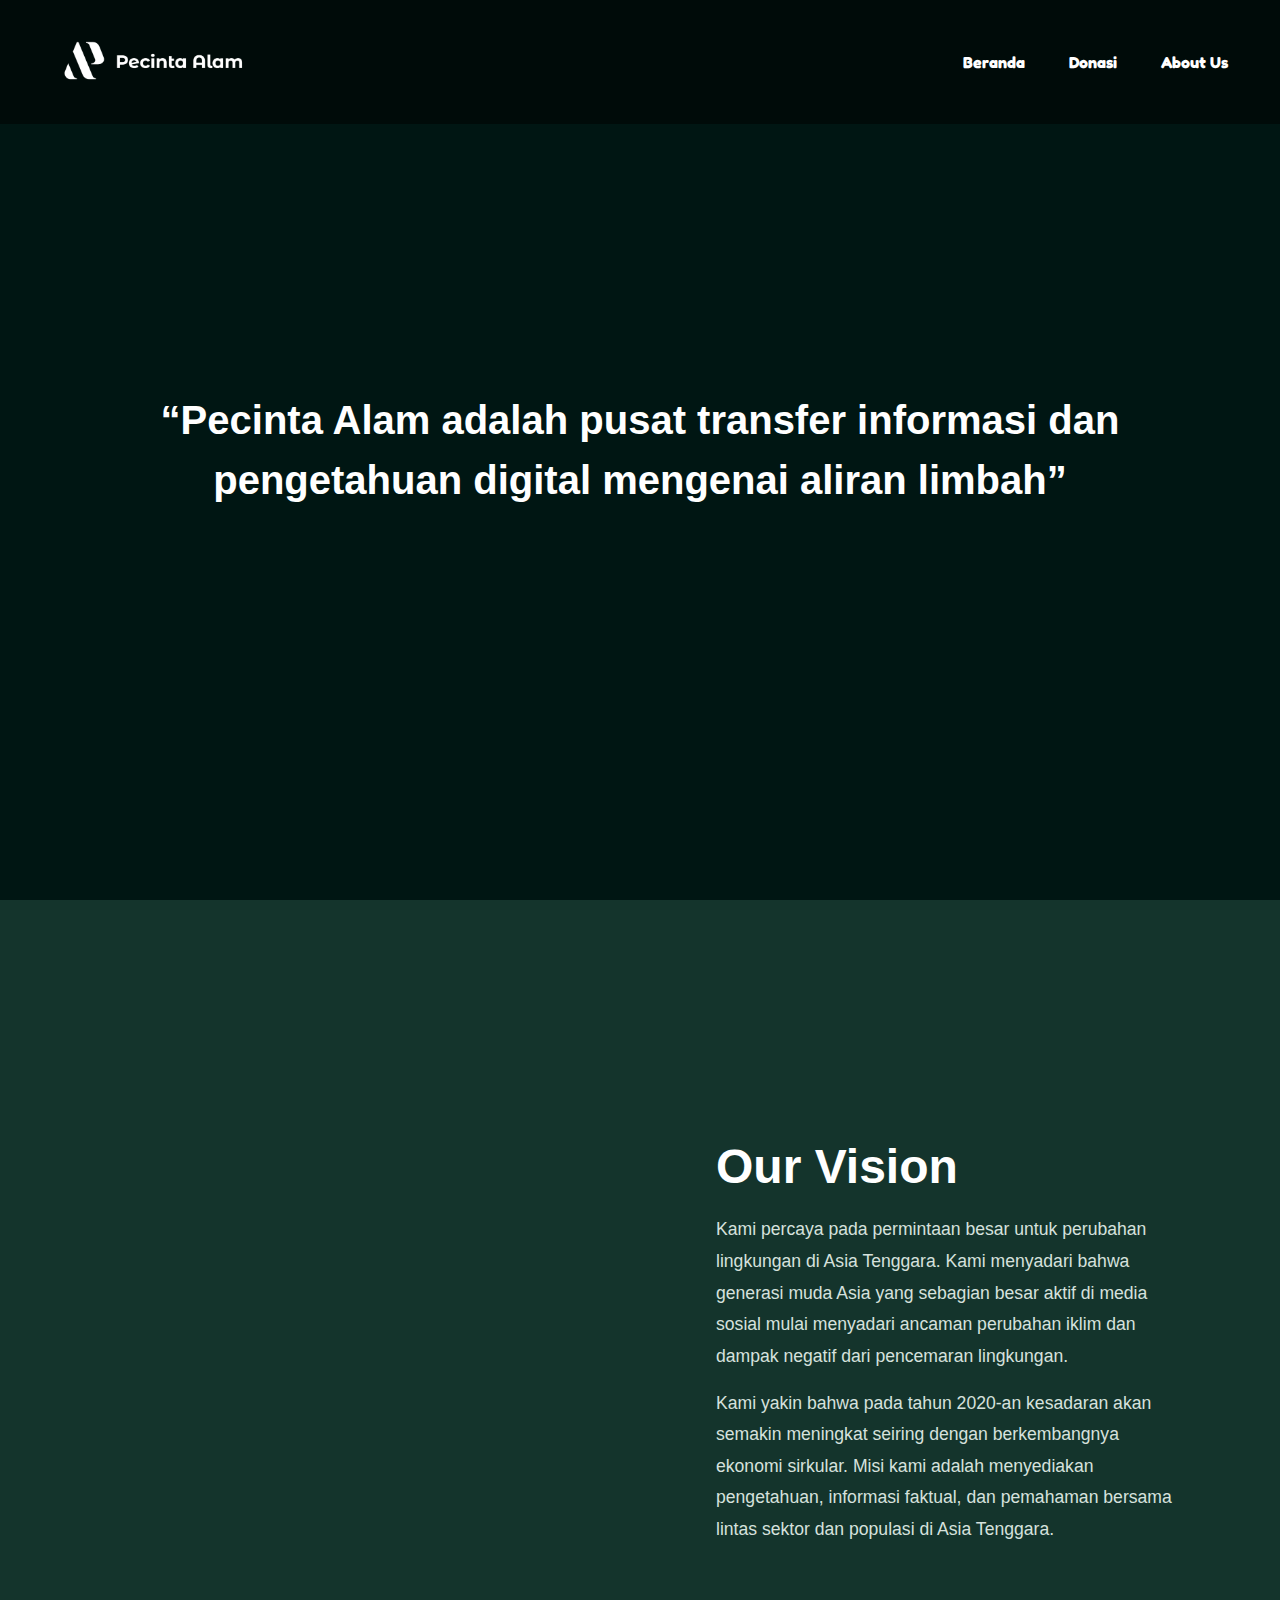
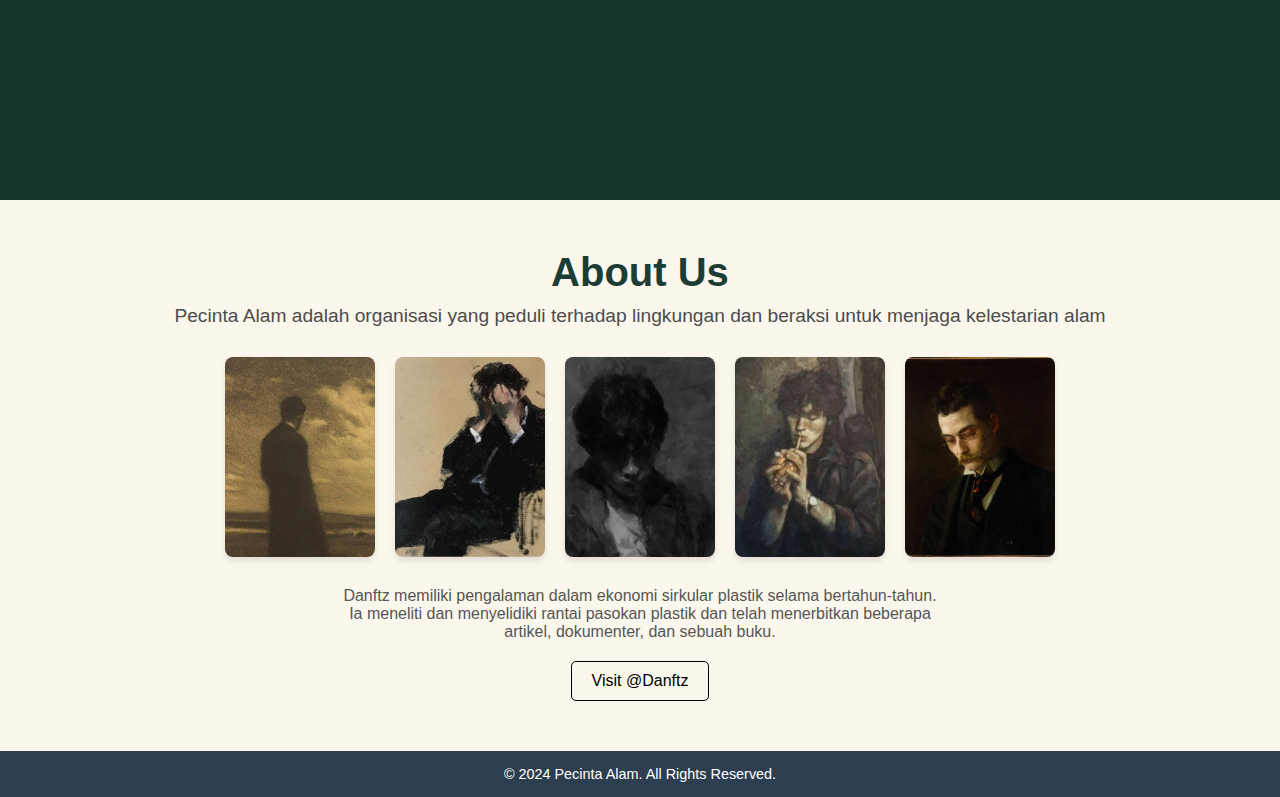
==== about.html @ 4577a475 "Add files via upload" ====
<!DOCTYPE html>
<html lang="en">
<head>
    <meta charset="UTF-8">
    <meta name="viewport" content="width=device-width, initial-scale=1.0">
    <title>About Us</title>
    <link rel="stylesheet" href="about.css">

    <link rel="preconnect" href="https://fonts.googleapis.com">
<link rel="preconnect" href="https://fonts.gstatic.com" crossorigin>
<link href="https://fonts.googleapis.com/css2?family=Fredoka:wght@300..700&family=Oswald:wght@200..700&display=swap" rel="stylesheet">
</head>
<body>
    <!-- Bagian Header -->
    <header>
        <div class="navbar-container">
            <div class="logo">
                <img src="logo1.png" alt="Logo Pecinta Alam - Peduli Lingkungan">
            </div>
            <nav id="nav-menu">
                <ul>
                    <li><a href="index.html">Beranda</a></li>
                    <li><a href="donasi.html">Donasi</a></li>
                    <li><a href="about.html">About Us</a></li>
                </ul>
            </nav>
            <!-- Tombol Hamburger -->
            <div class="hamburger" id="hamburger">&#9776;</div>
        </div>
    </header>

    <main>
        <!-- Section Hero -->
        <section class="hero">
            <div class="overlay"></div>
            <h1>“Pecinta Alam adalah pusat transfer informasi dan pengetahuan digital mengenai aliran limbah”</h1>
        </section>

        <!-- Section Content -->
        <section class="vision-section">
            <div class="video-container">
                <!-- Video Section -->
                <video autoplay muted loop>
                    <source src="1127.mp4" type="video/mp4">
                    Your browser does not support the video tag.
                </video>
            </div>
            <div class="content">
                <h2>Our Vision</h2>
                <p>
                    Kami percaya pada permintaan besar untuk perubahan lingkungan di Asia Tenggara. 
                    Kami menyadari bahwa generasi muda Asia yang sebagian besar aktif di media sosial mulai menyadari ancaman perubahan iklim 
                    dan dampak negatif dari pencemaran lingkungan.
                </p>
                <p>
                    Kami yakin bahwa pada tahun 2020-an kesadaran akan semakin meningkat seiring dengan berkembangnya ekonomi sirkular.
                    Misi kami adalah menyediakan pengetahuan, informasi faktual, dan pemahaman bersama lintas sektor
                    dan populasi di Asia Tenggara.
                </p>
            </div>
        </section>

        <section class="about-us">
            <div class="title">
              <h1>About Us</h1>
              <p>Pecinta Alam adalah organisasi yang peduli terhadap lingkungan dan beraksi untuk menjaga kelestarian alam</p>
            </div>
            <div class="image-gallery">
              <img src="gambar1.jpg" alt="Activity 1">
              <img src="gambar2.jpg" alt="Activity 2">
              <img src="gambar3.jpg" alt="Activity 3">
              <img src="gambar4.jpg" alt="Activity 4">
              <img src="gambar5.jpg" alt="Activity 5">
            </div>
            <div class="description">
              <p>Danftz memiliki pengalaman dalam ekonomi sirkular plastik selama bertahun-tahun. Ia meneliti dan menyelidiki rantai pasokan plastik dan telah menerbitkan beberapa artikel, dokumenter, dan sebuah buku.</p>
              <a href="https://www.instagram.com/danftz_08/profilecard/?igsh=dWIwa2ZldzVhdDBs"><button>Visit @Danftz</button></a>
            </div>
          </section>
                         
    </main> 

    <!-- Bagian Footer -->
    <footer>
        <div class="container">
            <p>&copy; 2024 Pecinta Alam. All Rights Reserved.</p>
        </div>
    </footer>
    
    <script>
        // Toggle hamburger menu
        document.getElementById('hamburger').addEventListener('click', function() {
            document.getElementById('nav-menu').classList.toggle('active');
        });
    </script>
</body>
</html>
---- about.css ----
/* Reset Styles */
* {
    margin: 0;
    padding: 0;
    box-sizing: border-box;
}

@import url('https://fonts.googleapis.com/css2?family=League+Spartan:wght@300..900&display=swap');

body {
    font-family: 'League Spartan', sans-serif;
    background-color: #002d26;
    color: white;
    margin: 0;
    overflow-x: hidden;
}

/* Navbar Styles */
header {
    background-color: rgba(0, 0, 0, 0.5);
    padding: 20px 40px;
    position: absolute;
    width: 100%;
    top: 0;
    z-index: 10;
}

.navbar-container {
    display: flex;
    align-items: center;
    justify-content: space-between;
}

.logo img {
    height: 80px;
}

nav {
    display: flex;
    align-items: center;
    gap: 20px;
}

nav ul {
    display: flex;
    list-style: none;
    gap: 20px;
}

/* Navbar Link Hover Effect */
nav ul li a {
    color: #ffffff;
    text-decoration: none;
    font-weight: bold;
    padding: 8px 12px;
    transition: background-color 0.3s ease, color 0.3s ease;
    border-radius: 5px;
    font-family: 'Fredoka';
}

nav ul li a:hover {
    color: rgb(141, 136, 136);
}

/* Hero Section */
.hero {
    position: relative;
    background: url('background.jpg') no-repeat center center/cover;
    height: 100vh;
    display: flex;
    justify-content: center;
    align-items: center;
}

.hero .overlay {
    position: absolute;
    top: 0;
    left: 0;
    width: 100%;
    height: 100%;
    background-color: rgba(0, 0, 0, 0.5);
    z-index: 1;
}

.hero h1 {
    position: relative;
    z-index: 2;
    color: white;
    font-size: 2.5rem;
    text-align: center;
    max-width: 80%;
    line-height: 1.5;
}

/* Vision Section */
.vision-section {
    display: flex;
    justify-content: space-between;
    align-items: center;
    padding: 60px 80px;
    background-color: #14342C;
    height: 100vh;
    position: relative;
}

.video-container {
    flex: 1;
    max-width: 50%;
    position: relative;
    overflow: hidden;
}

.video-container video {
    width: 100%;
    height: 100%;
    object-fit: cover; 
}

.content {
    flex: 1;
    max-width: 45%;
    padding: 0 20px;
    position: relative;
    z-index: 1;
}

.content h2 {
    font-size: 3rem;
    font-weight: bold;
    color: #FFFFFF; 
    margin-bottom: 20px;
}

.content p {
    font-size: 1.1rem;
    line-height: 1.8;
    color: #D6E1DD;
    margin-bottom: 15px;
}

.about-us {
    text-align: center;
    padding: 50px 20px;
    background-color: #FCF7ED;
  }
  
  .about-us .title h1 {
    font-size: 2.5rem;
    color: #1c3d36; 
    margin-bottom: 10px;
  }
  
  .about-us .title p {
    font-size: 1.2rem;
    color: #4c4c4c; 
    margin-bottom: 30px;
  }
  
  .image-gallery {
    display: flex;
    justify-content: center;
    gap: 20px;
    margin-bottom: 30px;
    flex-wrap: wrap;
  }
  
  .image-gallery img {
    width: 150px;
    height: 200px;
    object-fit: cover;
    border-radius: 8px;
    box-shadow: 0 4px 6px rgba(0, 0, 0, 0.1);
  }
  
  .description {
    max-width: 600px;
    margin: 0 auto;
  }
  
  .description p {
    font-size: 1rem;
    color: #555;
    margin-bottom: 20px;
  }
  
  .description button {
    background-color: transparent;
    color: black;
    border: 1px solid black;
    padding: 10px 20px;
    font-size: 1rem;
    cursor: pointer;
    border-radius: 5px;
    transition: background-color 0.3s ease;
  }
  
  .description button:hover {
    background-color: rgb(180, 180, 180); 
    transform: scale(1.05);
}


/* Footer Styles */
footer {
    background-color: #2c3e50;
    color: white;
    text-align: center;
    padding: 15px 0;
    font-size: 0.9rem;
}

/* Hamburger Menu */
.hamburger {
    display: none;
    font-size: 24px;
    cursor: pointer;
    color: white;
}

#nav-menu.active {
    display: flex;
    flex-direction: column;
    position: absolute;
    top: 70px;
    left: 0;
    width: 100%;
    background-color: rgba(0, 0, 0, 0.8);
    text-align: center;
}
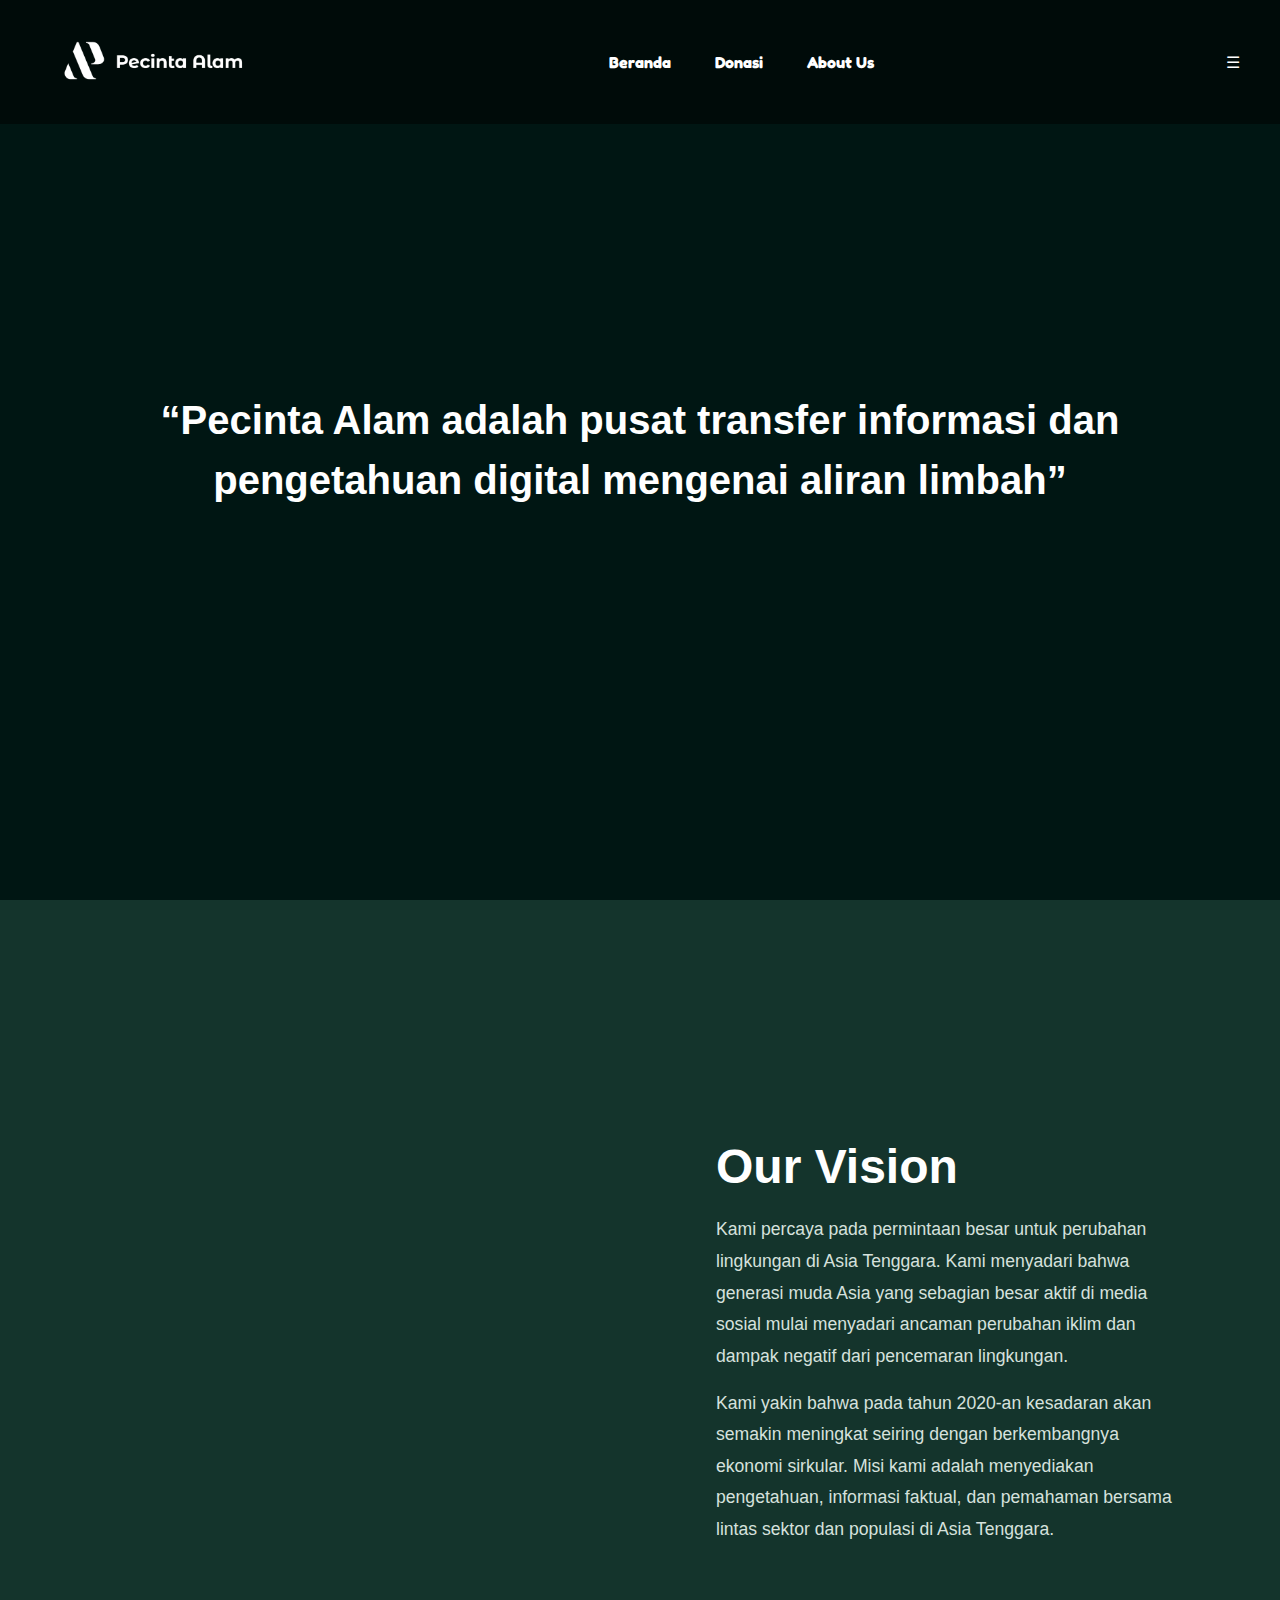
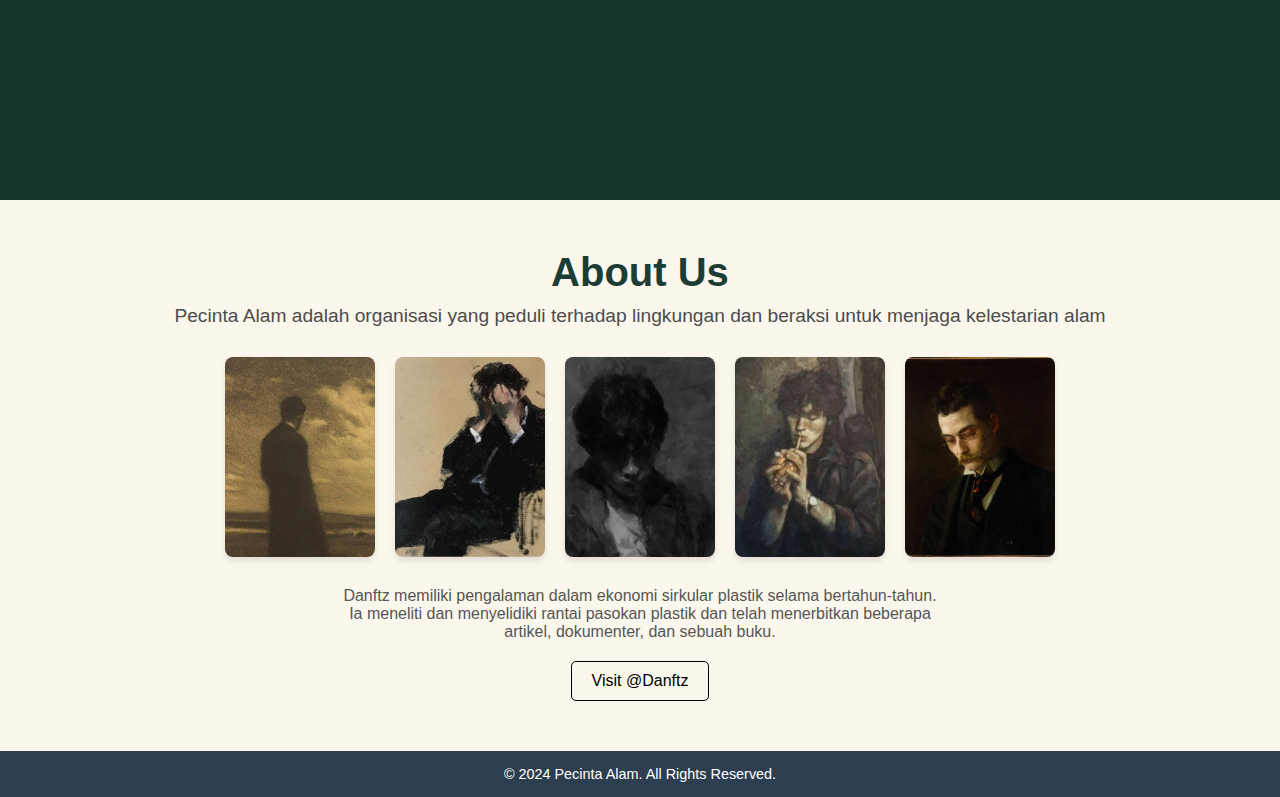
==== commit 17418d7f: "Update about.html" ====
--- a/about.html
+++ b/about.html
@@ -86,12 +86,5 @@
             <p>&copy; 2024 Pecinta Alam. All Rights Reserved.</p>
         </div>
     </footer>
-    
-    <script>
-        // Toggle hamburger menu
-        document.getElementById('hamburger').addEventListener('click', function() {
-            document.getElementById('nav-menu').classList.toggle('active');
-        });
-    </script>
 </body>
 </html>
--- a/about.css
+++ b/about.css
@@ -209,14 +209,6 @@
     font-size: 0.9rem;
 }
 
-/* Hamburger Menu */
-.hamburger {
-    display: none;
-    font-size: 24px;
-    cursor: pointer;
-    color: white;
-}
-
 #nav-menu.active {
     display: flex;
     flex-direction: column;
@@ -226,4 +218,4 @@
     width: 100%;
     background-color: rgba(0, 0, 0, 0.8);
     text-align: center;
-}+}
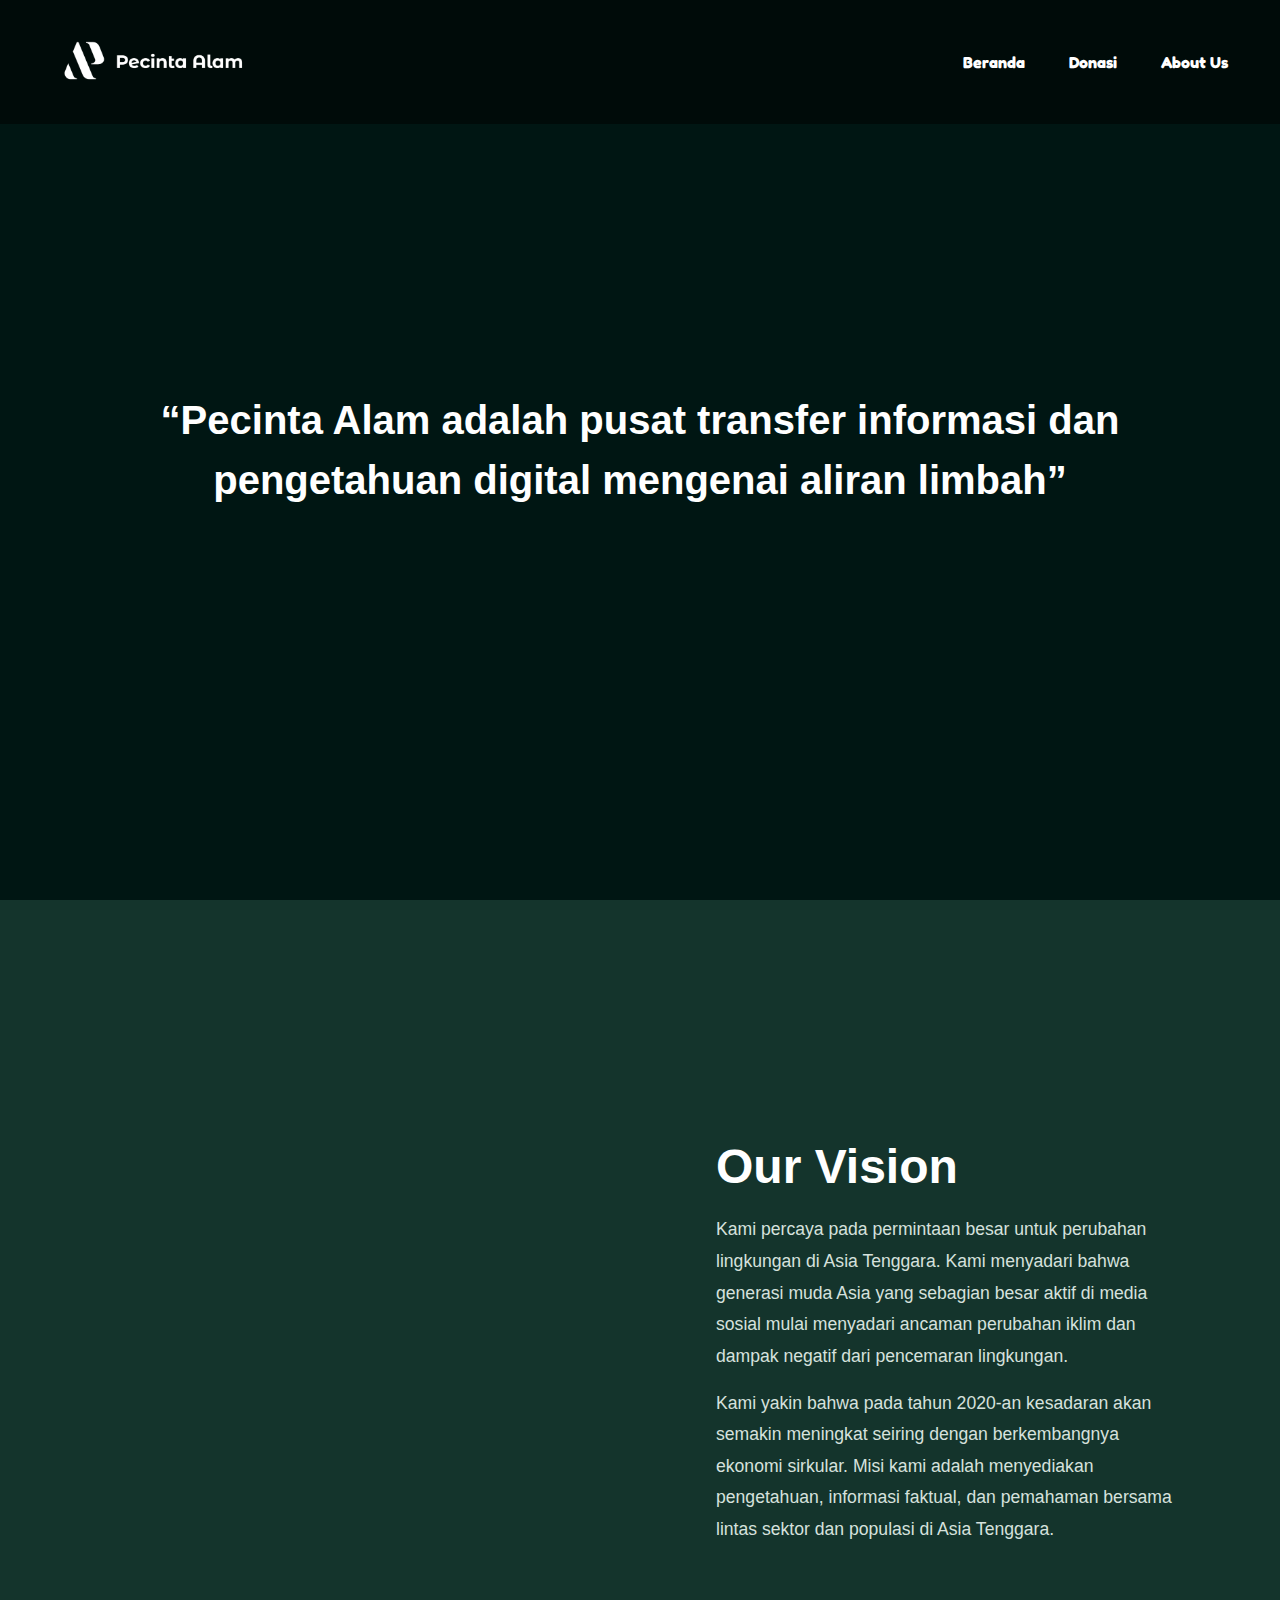
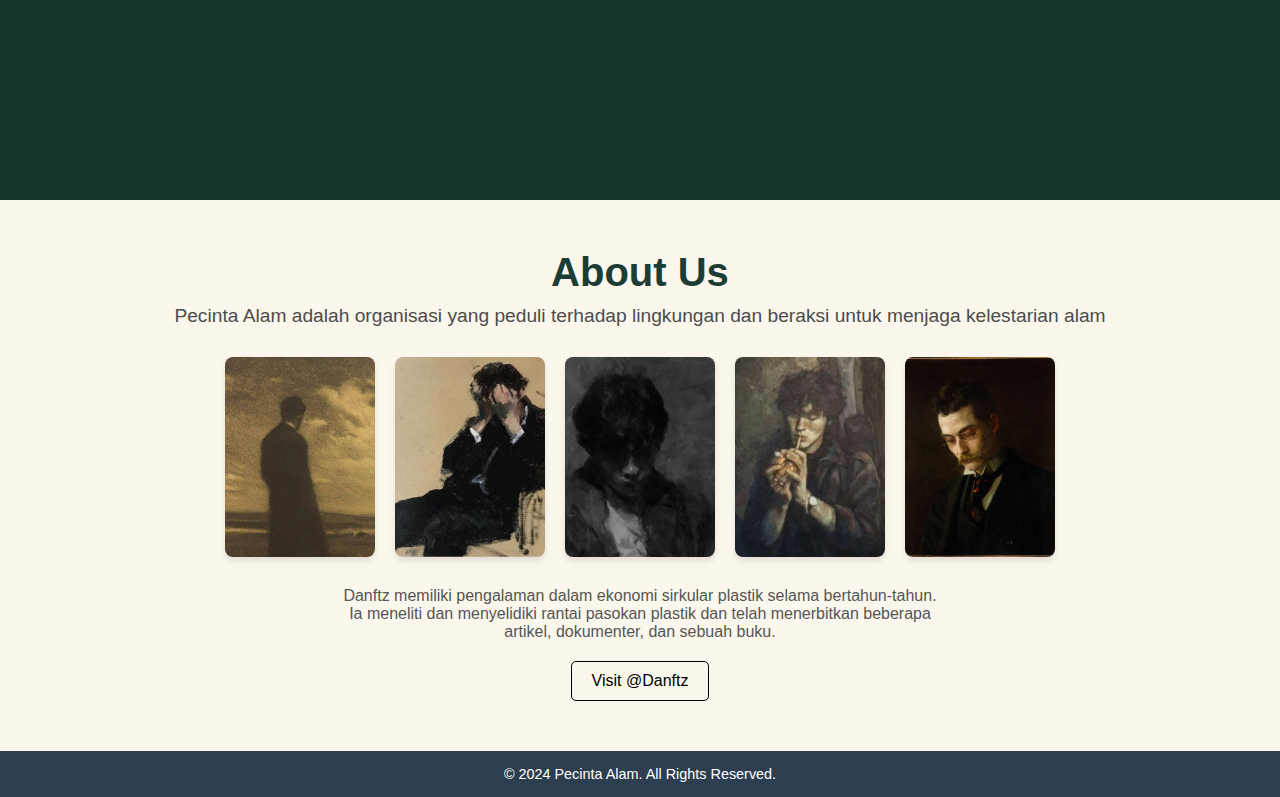
==== commit 4d716da5: "Update about.html" ====
--- a/about.html
+++ b/about.html
@@ -24,9 +24,6 @@
                     <li><a href="about.html">About Us</a></li>
                 </ul>
             </nav>
-            <!-- Tombol Hamburger -->
-            <div class="hamburger" id="hamburger">&#9776;</div>
-        </div>
     </header>
 
     <main>
